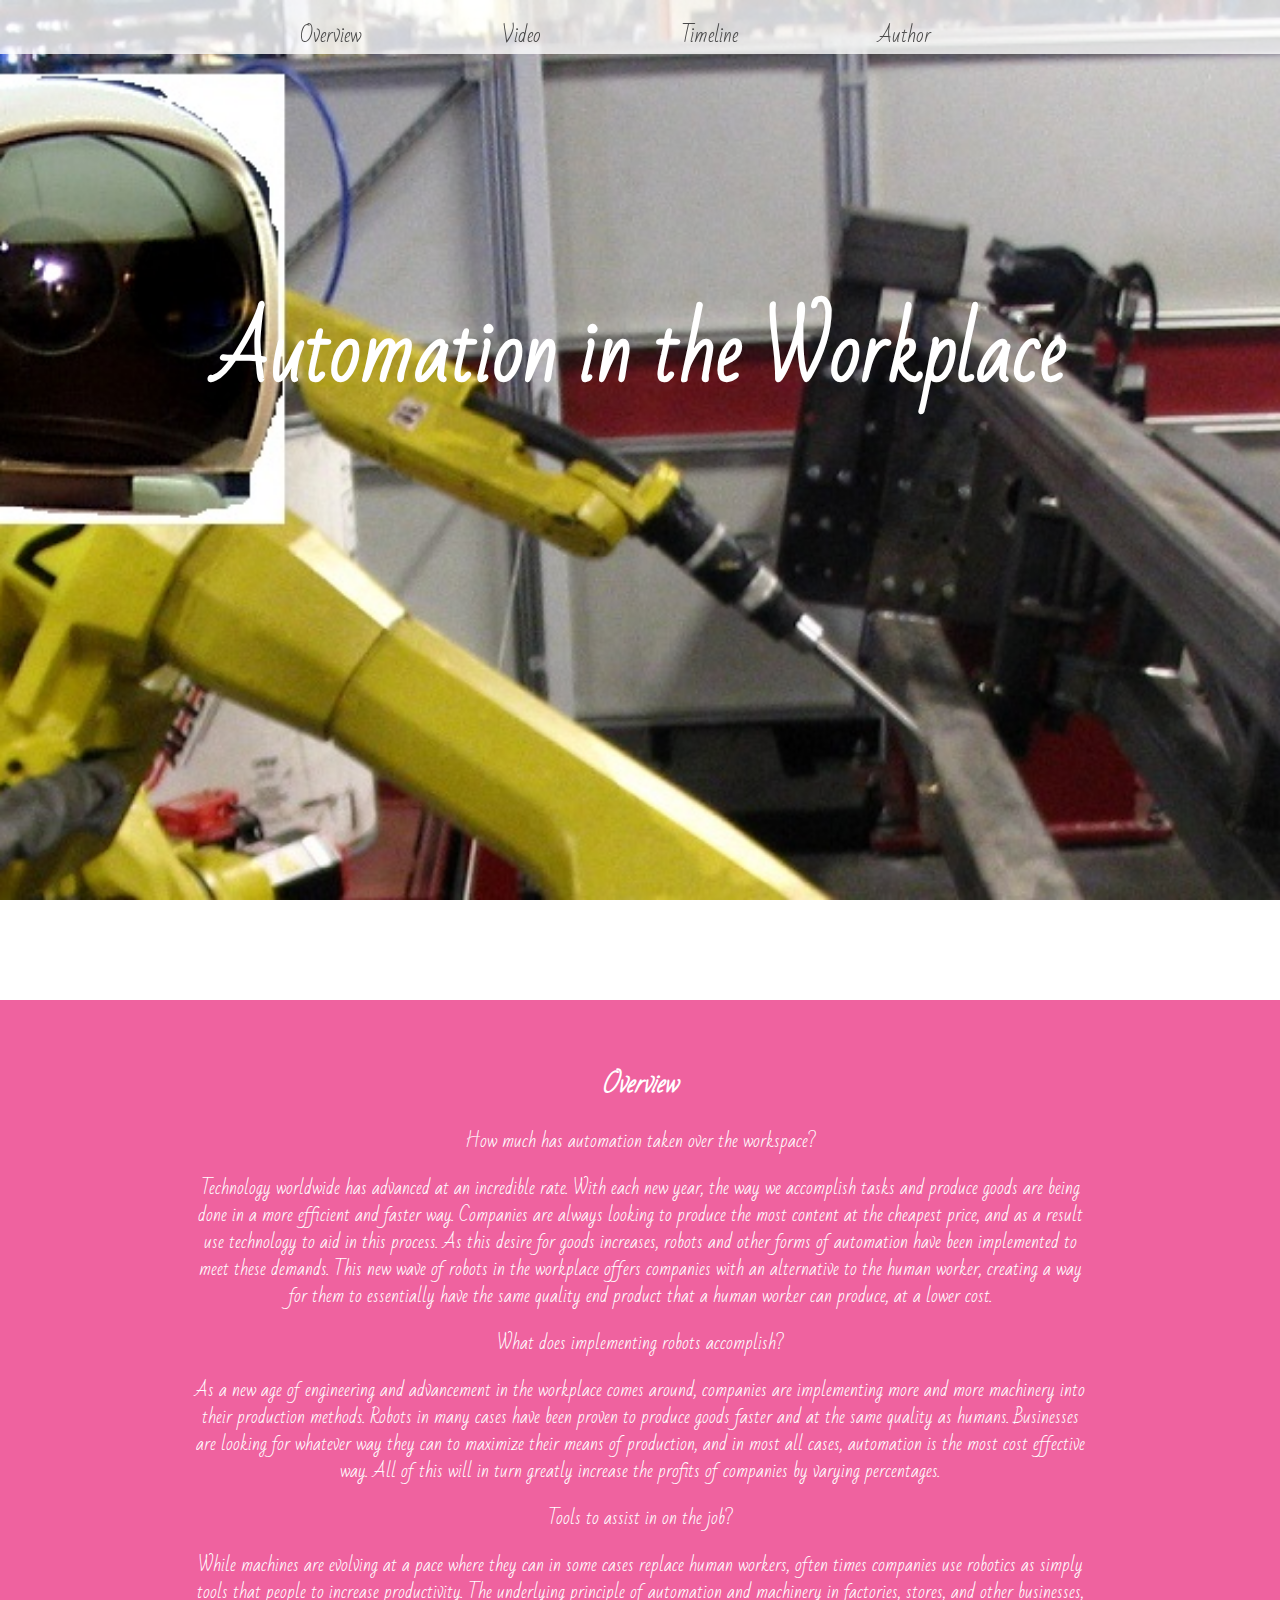
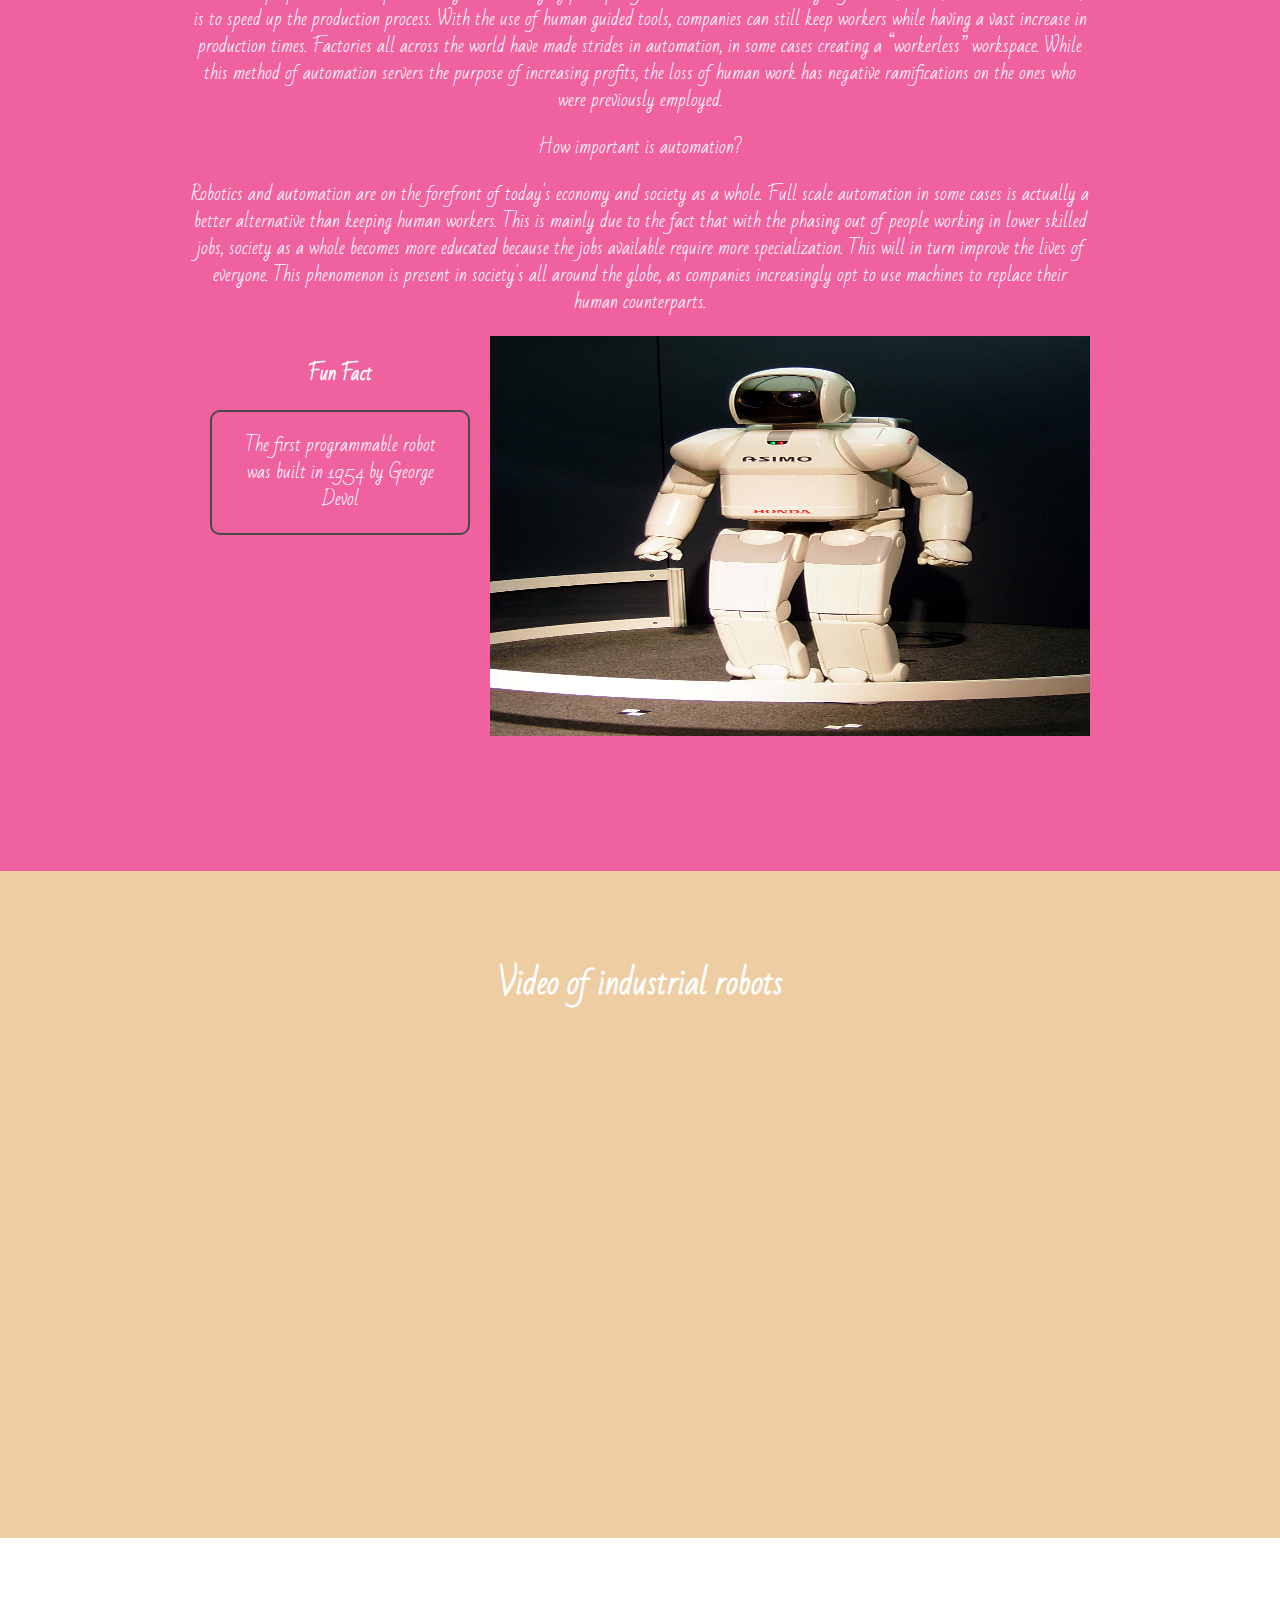
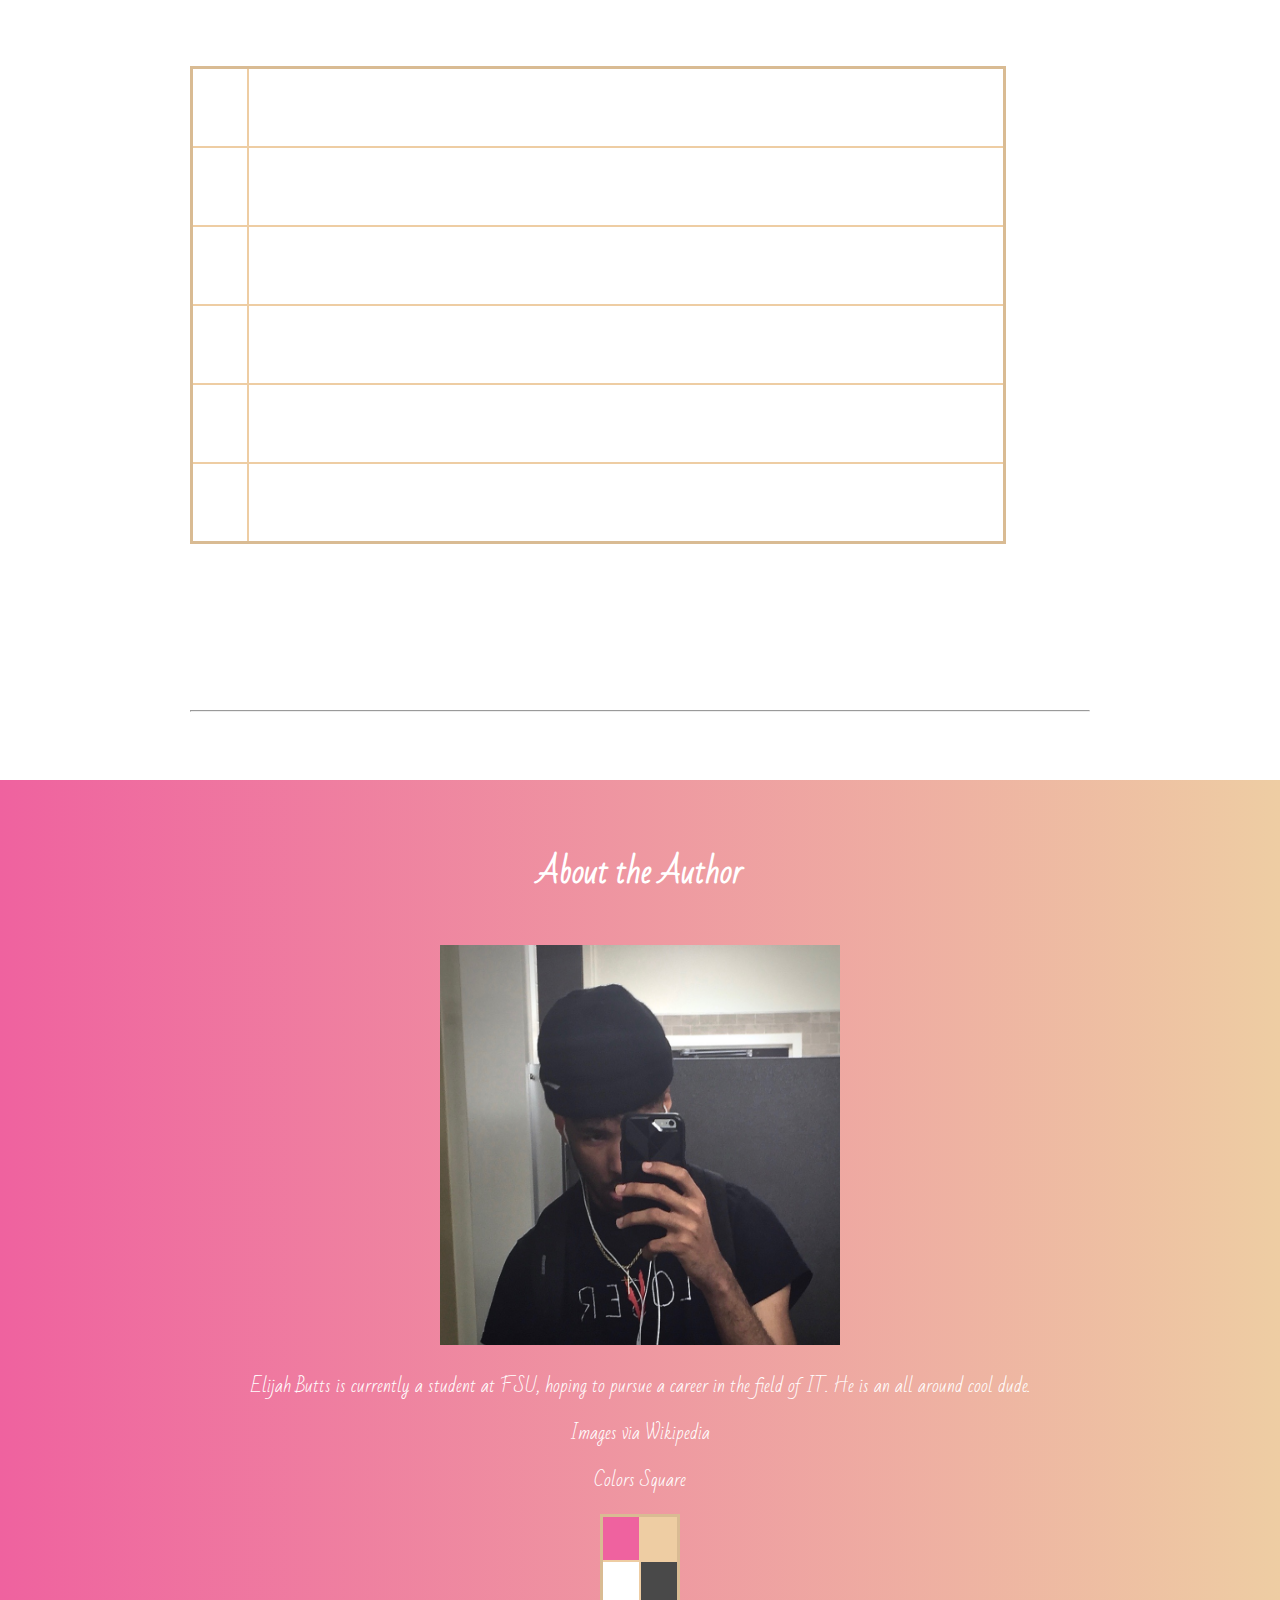
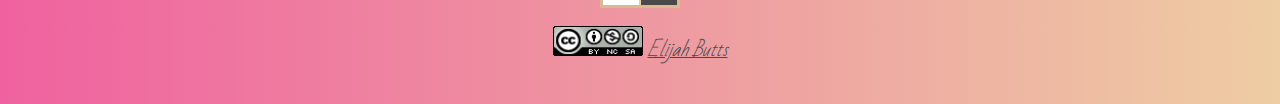
==== lesson7_assignment/index.html @ 150a2978 "lesson 7 assignment first push" ====
<!--This was made by Elijah Butts on April 19, 2019-->

<!DOCTYPE HTML>
<html lang="en">
<!-- start of centering for text in container -->
<style> 
    div.container {
    text-align: center;
}
</style> <!-- end of centering for text in container -->

<head>
    <title>Automation in the Workplace</title>
    <link href="style.css" rel="stylesheet" type="text/css">
    <link href='https://fonts.googleapis.com/css?family=Bad Script' rel='stylesheet'>
</head>

<body>
    <section id="splash">
        <div id="navbar">
	<div class="container">  
		<ul  id="menu">
			<li><a href="#overview" class="button">Overview</a></li>
			<li><a href="#video" class="button">Video</a></li>
   			<li><a href="#timeline" class="button">Timeline</a></li>
            <li><a href="#footer" class="button">Author</a></li>
		</ul>
	</div> <!-- end of container -->
</div> <!-- end of navbar -->

<div id="title-page"> 
    <div class="container"> 
        <h1> 
        Automation in the Workplace</h1>
    </div> <!-- end of container -->


    </section> <!-- end of splash -->
    
                                <!-- Overview -->
    
     <section id="overview">
         <div class="container">
    	<h2><em>Overview</em></h2>

      <p>How much has automation taken over the workspace?</p>
        <p>Technology worldwide has advanced at an incredible rate. With each new year, the way we accomplish tasks and produce goods are being done in a more efficient and faster way. Companies are always looking to produce the most content at the cheapest price, and as a result use technology to aid in this process. As this desire for goods increases, robots and other forms of automation have been implemented to meet these demands. This new wave of robots in the workplace offers companies with an alternative to the human worker, creating a way for them to essentially have the same quality end product that a human worker can produce, at a lower cost. </p>
      <p>What does implementing robots accomplish?</p>
        <p>As a new age of engineering and advancement in the workplace comes around, companies are implementing more and more machinery into their production methods. Robots in many cases have been proven to produce goods faster and at the same quality as humans. Businesses are looking for whatever way they can to maximize their means of production, and in most all cases, automation is the most cost effective way. All of this will in turn greatly increase the profits of companies by varying percentages.</p>
      <p>Tools to assist in on the job?</p>
        <p>While machines are evolving at a pace where they can in some cases replace human workers, often times companies use robotics as simply tools that people to increase productivity. The underlying principle of automation and machinery in factories, stores, and other businesses, is to speed up the production process. With the use of human guided tools, companies can still keep workers while having a vast increase in production times. Factories all across the world have made strides in automation, in some cases creating a “workerless” workspace. While this method of automation servers the purpose of increasing profits, the loss of human work has negative ramifications on the ones who were previously employed.</p> </p>
      <p>How important is automation?</p>
        <p>Robotics and automation are on the forefront of today's economy and society as a whole. Full scale automation in some cases is actually a better alternative than keeping human workers. This is mainly due to the fact that with the phasing out of people working in lower skilled jobs, society as a whole becomes more educated because the jobs available require more specialization. This will in turn improve the lives of everyone. This phenomenon is present in society's all around the globe, as companies increasingly opt to use machines to replace their human counterparts. </p>
        
        <div id="sidebar">
          <h3>Fun Fact</h3>
          <g><p>The first programmable robot was built in 1954 by George Devol </p></g>
      </div>
        
        
      <img src="images/HONDA_ASIMO.jpg" width="600" height="400"  alt="Honda Robot" class="center">
          <p>&nbsp;</p>
	</div> <!-- end container -->
    </section>
     
                         <!-- Video -->
      <section id="video">
        <div class="container">        
		<h1>Video of industrial robots</h1><br>
		 <iframe width="560" height="315" class="center" src="https://www.youtube.com/embed/0m1fMCKXXVM" frameborder="0" allow="autoplay; encrypted-media" allowfullscreen></iframe>
           <p>&nbsp;</p>
	</div> <!-- end of container -->
    </section>
      
                          <!-- start of timeline -->
       <section id="timeline"> 
         <div class="container">
   <h2><em>A Timeline of Mechanical Intergration</em></h2>
   
   <table border="1" cellpadding="1" cellspacing="0">
     <tr>
       <td><p>1850</p></td>
       <td>First sewing machines introduced, greatly reducing the amount of workers needed </td>
     </tr>
    
     <tr>
       <td><p>1860</p></p></td>
       <td>Grain elevators introduced, jobs are cut as a result, causing workers to go on strike</td>
     </tr>
     
     <tr>
       <td><p>1930</p></td>
       <td>The term "technological unemplyment" is coined as more and more jobs become more mechanized </td>
     </tr>
     
     
     <tr>
       <td><p>1950</p></td>
       <td>Ford assembly lines create one of the first automated controls, ultimatley replacing the need for some human workers. </td>
     </tr>
    
     <tr>
       <td><p>1990</p></td>
       <td>Introduction of computers greatly increases efficency of company manegment and stock tracking. </td>
     </tr>
     
     <tr>
       <td><p>2000's</p></td>
       <td>The constant advances in technology continue to increase the effectivity of many workplaces with new advances being made constantly.. </td>
     </tr>
   
   </table>         <!-- end of timeline -->
   
   
   <p>&nbsp;</p>
   <blockquote>
     <p><em><strong>We could not stop it if we would. It is advancing by leaps and bounds, gaining in impetus with each year. It is giving us more machines, faster machines, machines increasingly more intricate and complex. Life in the future will be speeded up infinitely beyond the present. - Raymond B. Fosdick</strong></em></p>
   </blockquote>
   
  
   <hr>

</div> <!---end of div class --->
        
    </section>
       
       <!---footer--->
       
<section id="footer">
	<div class="container">
		<div id="credits">  
            <h1>About the Author</h1>
            <p><img src="images/ME.jpg" width="400" height="400" class="center" alt="Photo of the Author"></p>
            <p>Elijah Butts is currently a student at FSU, hoping to pursue a career in the field of IT. He is an all around cool dude.</p>
            <p>Images via Wikipedia</p>
            <p>Colors Square</p>
            <table width="80">
                <tr>
                    <td bgcolor="#EF629F">&nbsp;</td>
                    <td bgcolor="#EECDA3">&nbsp;</td>
                </tr>
                 <tr>
                    <td bgcolor="#FFFFFF">&nbsp;</td>
                    <td bgcolor="#494949">&nbsp;</td>
                </tr>
            </table>
            <p><img src="images/creative_common.png" width="90" height="30" alt="Creative Commons"><em> <a href="mailto: esb17b@fsu.edu">Elijah Butts</a></em></p>
		</div> <!-- end credits -->
	</div> <!-- end of container -->
</section> <!-- end footer -->
        
</body>
</html>
---- lesson7_assignment/style.css ----
@charset "UTF-8";

body {
  margin: 0px; 
  padding: 0px;
  color: #333;
  font-family: Georgia, Bad Script,  Bad Script,  Bad Script;
}
p {
  font-size: 18px;
  margin-bottom: 20px;
  line-height: 1.5em;
}
h1 {
  padding: 20px 0;
}
h4 {
  padding: 20px 0;
  font-weight: bold;
}
table {
	border: solid #D9BB93 3px;
	border-collapse:collapse;
}
td {
	padding: 6px;
	border: solid #EECDA3 2px;
}
th {
	font-weight: bold;
	background-color: #EECDA3;
	text-align: center;
	padding: 6px;
	border: solid #EECDA3 2px;
}
a:link {
	color: #494949;
}
a:visited {
	color: #494949;
}
a:hover {
	color: #C0C0C0;
	text-decoration: underline;
}

/* -- page styles -- */

#splash {
   	background: url(images/robot_arm_01.jpg) no-repeat center top fixed;
   	background-size: cover;  
	height: 1000px; 
	
}

#overview {
	padding: 40px 0 60px 0; 
   	background-color: #EF629F;
	color: #fff;
}

#video {
	padding: 40px 0 60px 0;	
     background-color: #EECDA3;
	color: #FFFFFF;
}

#timeline {
	padding: 40px 0 60px 0;	
   background: url(images/robot_arm_02.jpg) no-repeat center top fixed;
   	background-size: cover;  
	color: #FFFFFF;
}

#footer{
  	background: -webkit-linear-gradient(to right, #EF629F, #EECDA3);  
    background: linear-gradient(to right, #EF629F, #EECDA3); 
  	color: #FFFFFF;
  	padding: 20px 0;

}

/* -- Container -- */

.container {
  width: 900px; 
  margin: 0 auto;
  overflow: hidden;
}

/*-- Title Page --*/

#title-page{
  width: 100%;
  padding-top: 200px; 
  color: #FFFFFF;
  text-align: center;
}
#title-page h1 {
  font-family: 'Bad Script', sans-serif;
  font-size: 80px; 	
}
#title-page h3 {
  font-size: 1em;
  font-style: italic;
  margin: 0 40px;
  padding-bottom: 20px;
}

/* -- Navigation --*/ 

#navbar{
	position: fixed; 
	top: 0;
	width: 100%;
	height: 54px;
	background-color: rgba(255, 255, 255, 0.8); 
}	

ul#menu {
	list-style: none; 
	padding-top: 0px;
} 
ul#menu li {
	float: left; 
	padding-bottom: 20px;
} 
ul#menu li a.button {
	font-size: 20px;
	text-decoration: none;
	
	padding: 20px 70px 20px 70px; 
}

ul#menu li a.button:hover {
	background-color: rgba(42, 188, 238, 0.1);
}  
/* -- Footer -- */

#credits table{      
  margin: 0 auto;		/
}

/* -- sidebar --*/
#sidebar{
	width:  300px;
	float: left;
	
}

#sidebar p{
padding: 20px;
border:  2px solid #494949;
border-radius: 10px;
margin-right: 20px;
margin-left: 20px;
	
}


#footer g{
	margin:  0;
	clear:  both;
}
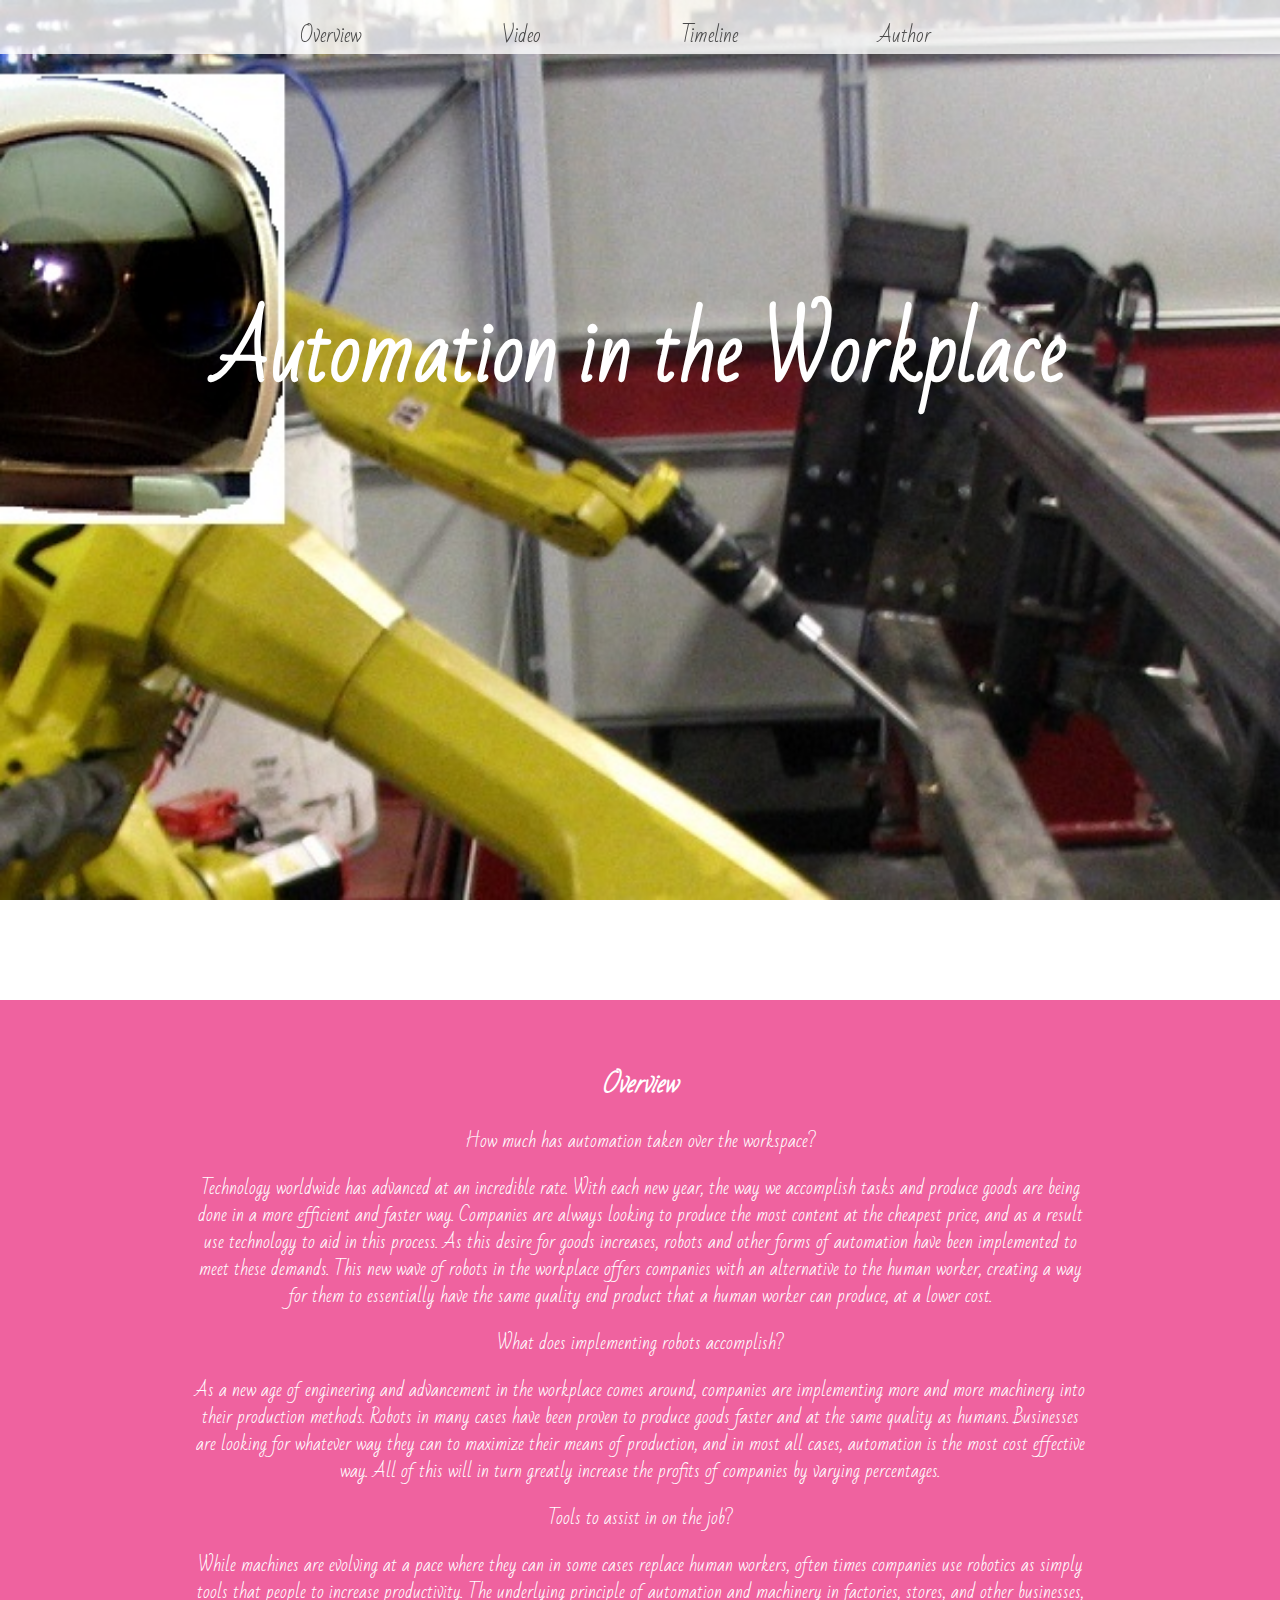
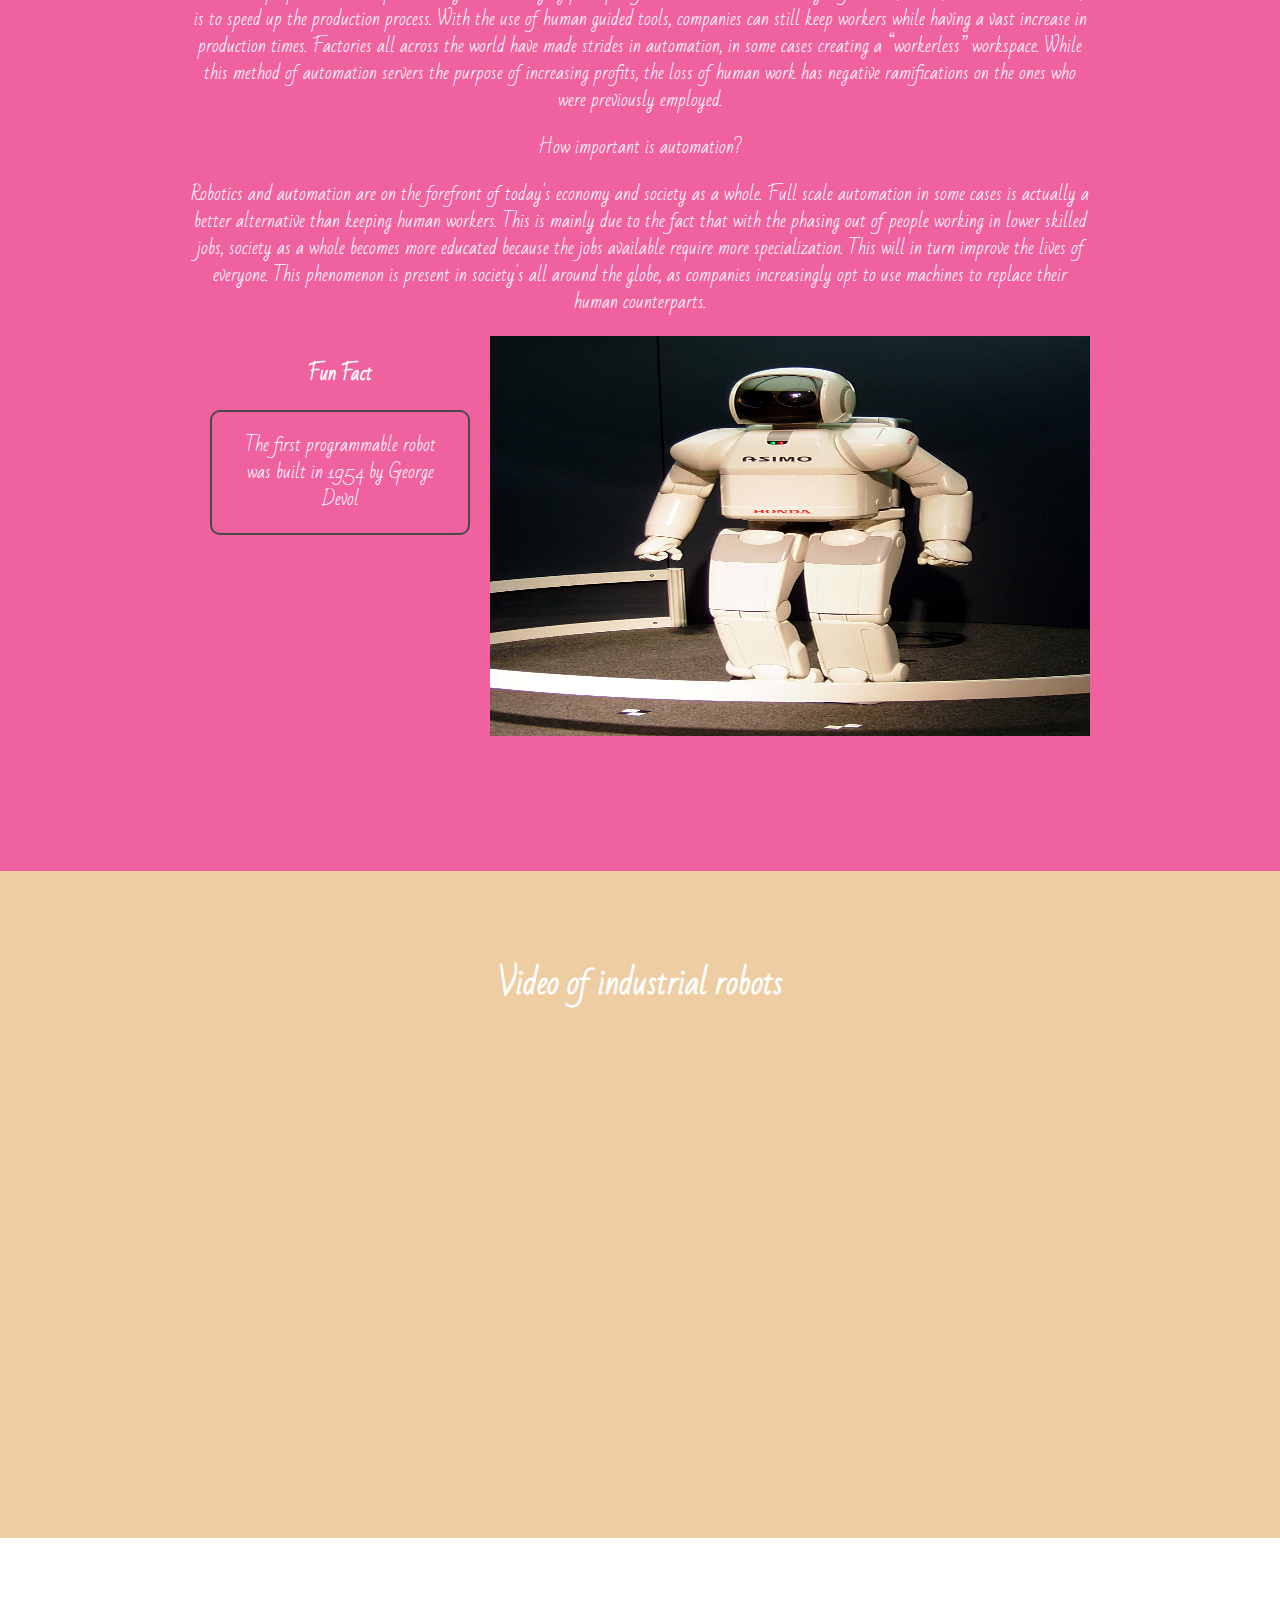
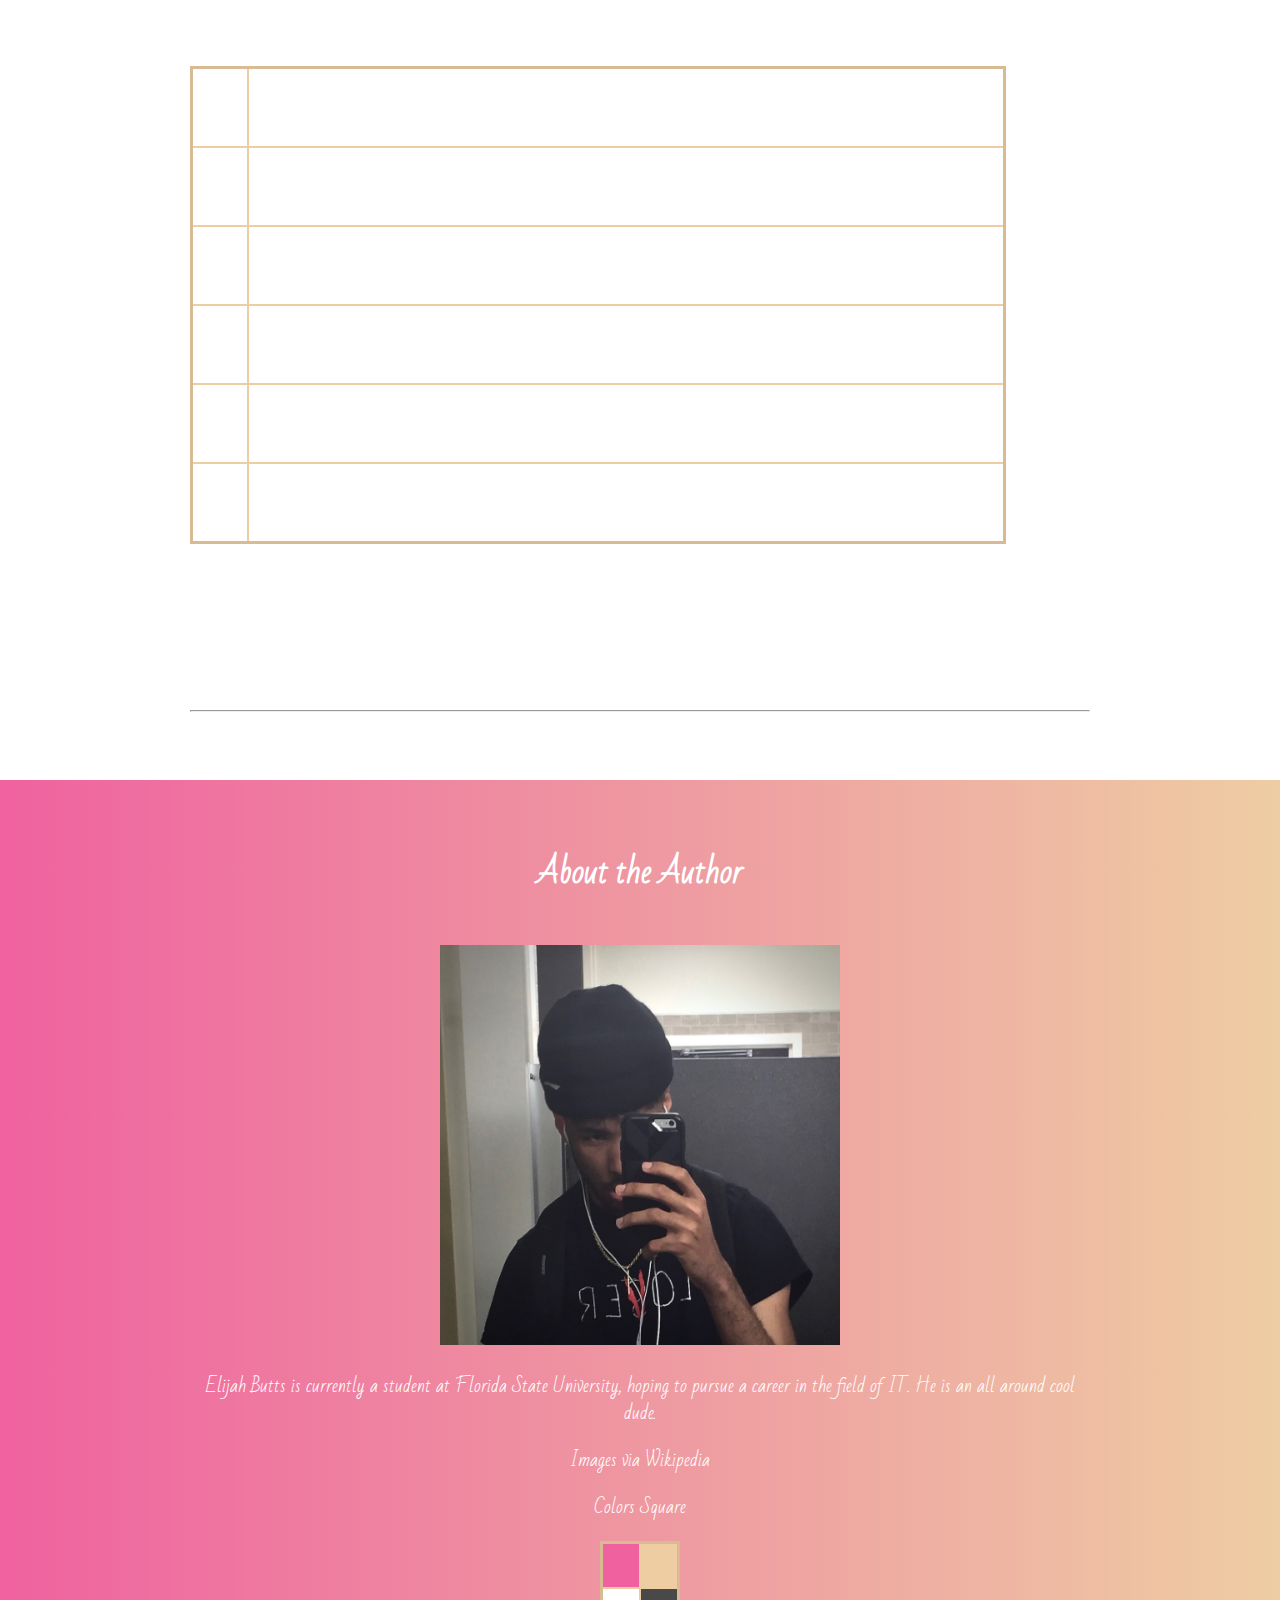
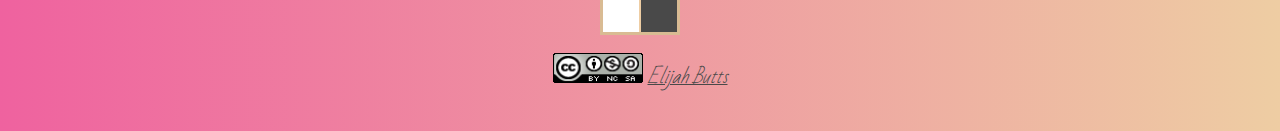
==== commit 371aa58d: "lesson 7 assignment final push" ====
--- a/lesson7_assignment/index.html
+++ b/lesson7_assignment/index.html
@@ -131,7 +131,7 @@
 		<div id="credits">  
             <h1>About the Author</h1>
             <p><img src="images/ME.jpg" width="400" height="400" class="center" alt="Photo of the Author"></p>
-            <p>Elijah Butts is currently a student at FSU, hoping to pursue a career in the field of IT. He is an all around cool dude.</p>
+            <p>Elijah Butts is currently a student at Florida State University, hoping to pursue a career in the field of IT. He is an all around cool dude. </p>
             <p>Images via Wikipedia</p>
             <p>Colors Square</p>
             <table width="80">
